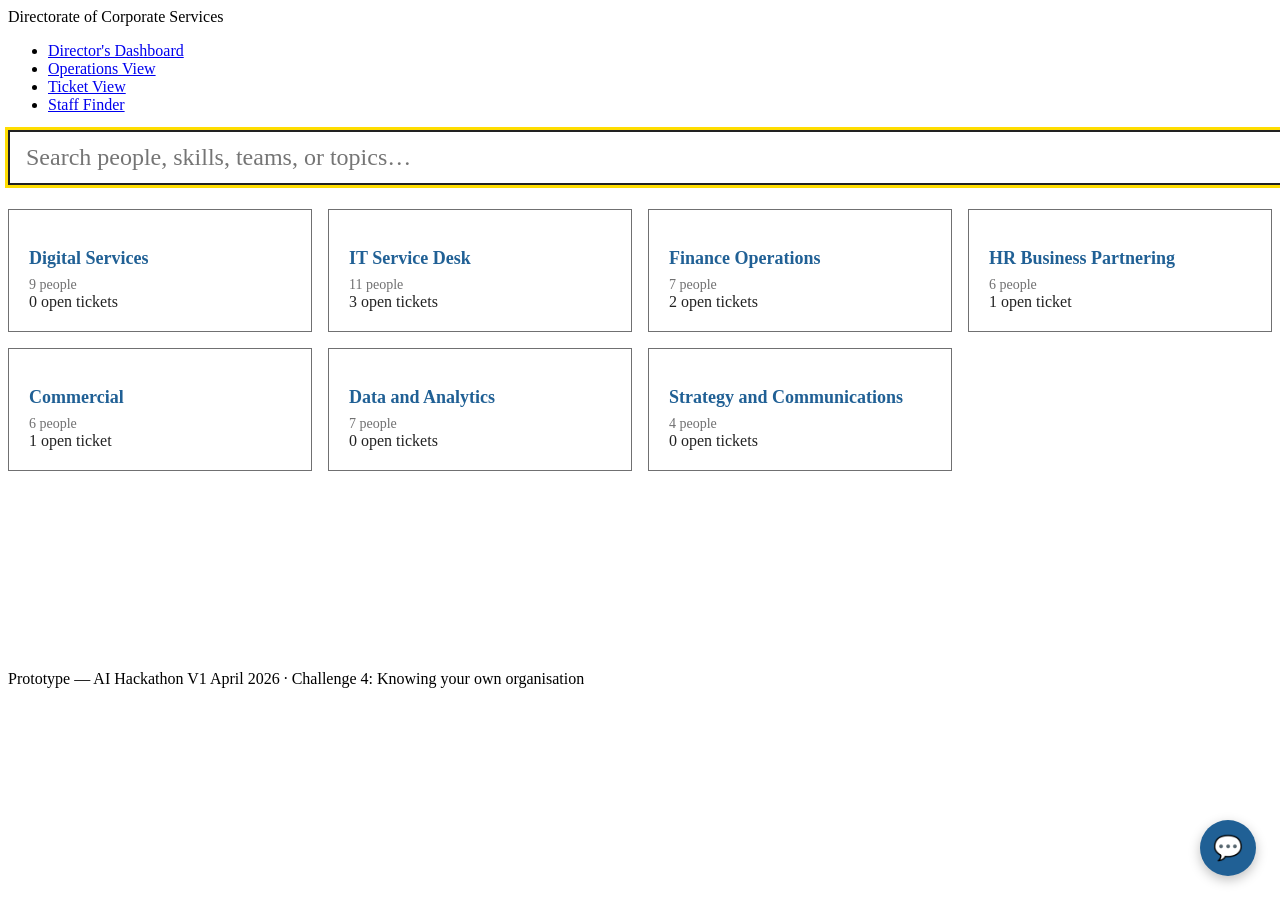
==== index.html @ 493ce48f "update navigation" ====
<!DOCTYPE html>
<html lang="en">
<head>
  <meta charset="UTF-8">
  <meta name="viewport" content="width=device-width, initial-scale=1.0">
  <title>Staff & Services Finder</title>
  <link rel="stylesheet" href="https://cdn.ons.gov.uk/sdc/design-system/73.3.0/css/main.css">
  <link rel="stylesheet" href="css/chat-widget.css">
  <style>
    #app { min-height: 60vh; }

    /* Search input override for large hero style */
    .search-input {
      width: 100%;
      font-size: 1.5rem;
      padding: 12px 16px;
      border: 2px solid #222;
      font-family: inherit;
      margin-bottom: 24px;
    }
    .search-input:focus { outline: 3px solid #fd0; border-color: #222; }

    /* Team grid */
    .team-grid {
      display: grid;
      grid-template-columns: repeat(auto-fill, minmax(280px, 1fr));
      gap: 16px;
    }
    .team-card {
      background: #fff; border: 1px solid #707071; padding: 20px;
      text-decoration: none; color: #222; display: block; transition: box-shadow 0.15s;
    }
    .team-card:hover { box-shadow: 0 2px 8px rgba(0,0,0,0.12); color: #222; }
    .team-card h3 { font-size: 1.125rem; margin-bottom: 8px; color: #206095; }
    .team-card .meta { font-size: 0.875rem; color: #707071; }

    /* Section headings */
    .results-section { margin-bottom: 28px; }
    .results-section h2 { font-size: 1.125rem; border-bottom: 2px solid #206095; padding-bottom: 6px; margin-bottom: 12px; }
    .results-section h2 span { font-weight: 400; color: #707071; }

    /* Person card */
    .person-card {
      background: #fff; border: 1px solid #707071; padding: 16px 20px;
      margin-bottom: 8px; display: block; text-decoration: none; color: #222; transition: box-shadow 0.15s;
    }
    .person-card:hover { box-shadow: 0 2px 8px rgba(0,0,0,0.12); color: #222; }
    .person-card .name { font-weight: 700; font-size: 1rem; color: #206095; }
    .person-card .role-team { font-size: 0.875rem; color: #707071; margin: 4px 0; }
    .person-card .tags { display: flex; flex-wrap: wrap; gap: 4px; margin-top: 6px; }

    /* Skill tags */
    .tag { display: inline-block; background: #e2e2e3; font-size: 0.8125rem; padding: 1px 8px; border-radius: 3px; }

    /* Allocation bar */
    .alloc-bar-wrap { display: inline-flex; align-items: center; gap: 8px; margin-top: 6px; }
    .alloc-bar { width: 120px; height: 12px; background: #e2e2e3; border-radius: 4px; overflow: hidden; position: relative; display: block; }
    .alloc-bar-fill { height: 100%; border-radius: 4px; min-width: 4px; display: block; }
    .alloc-bar-fill.green { background: #0f8243; }
    .alloc-bar-fill.amber { background: #fe781f; }
    .alloc-bar-fill.red { background: #d0021b; }
    .alloc-bar-marker { position: absolute; top: 0; bottom: 0; width: 2px; background: #222; opacity: 0.5; }
    .alloc-label { font-size: 0.8125rem; font-weight: 700; }
    .alloc-label.red { color: #d0021b; }
    .alloc-label.amber { color: #fe781f; }

    /* Ticket card */
    .ticket-card { background: #fff; border: 1px solid #707071; padding: 14px 20px; margin-bottom: 8px; }
    .ticket-card .desc { font-size: 0.875rem; margin: 6px 0; }
    .ticket-card .ticket-meta { font-size: 0.8125rem; color: #707071; }

    /* Status dot */
    .status-dot { display: inline-block; width: 8px; height: 8px; border-radius: 50%; margin-right: 4px; vertical-align: middle; }
    .status-dot.open { background: #fe781f; }
    .status-dot.resolved { background: #0f8243; }

    /* No results */
    .no-results { color: #707071; font-size: 1rem; padding: 20px 0; }

    /* Back link */
    .back-link { display: inline-block; margin-bottom: 20px; font-size: 1rem; }

    /* Profile header */
    .profile-header { margin-bottom: 24px; }
    .profile-header .name { font-size: 1.875rem; font-weight: 700; margin-bottom: 4px; }
    .profile-header .meta-line { font-size: 1rem; color: #707071; margin: 4px 0; }

    /* Grade badge */
    .grade-badge { display: inline-block; font-size: 0.8125rem; font-weight: 700; padding: 2px 10px; border-radius: 3px; color: #fff; vertical-align: middle; margin-left: 8px; }
    .grade-badge.G6  { background: #4c2c92; }
    .grade-badge.G7  { background: #206095; }
    .grade-badge.SEO { background: #10403c; }
    .grade-badge.HEO { background: #0f8243; }
    .grade-badge.EO  { background: #fe781f; }
    .grade-badge.AO  { background: #707071; color: #fff; }

    /* Profile section */
    .profile-section { margin-bottom: 24px; }
    .profile-section h3 { font-size: 1rem; margin-bottom: 8px; border-bottom: 1px solid #707071; padding-bottom: 4px; }

    /* Stacked allocation bar */
    .stacked-bar-wrap { margin: 12px 0; }
    .stacked-bar { display: flex; height: 32px; border-radius: 4px; overflow: hidden; background: #e2e2e3; }
    .stacked-bar .segment { display: flex; align-items: center; justify-content: center; font-size: 0.75rem; font-weight: 700; color: #fff; overflow: hidden; white-space: nowrap; padding: 0 6px; }
    .stacked-bar-legend { display: flex; flex-wrap: wrap; gap: 12px; margin-top: 8px; font-size: 0.8125rem; }
    .stacked-bar-legend .swatch { display: inline-block; width: 12px; height: 12px; border-radius: 2px; margin-right: 4px; vertical-align: middle; }
    .alloc-total { font-size: 1rem; font-weight: 700; margin-top: 6px; }

    /* Member link */
    .member-link { display: inline-block; margin-right: 12px; margin-bottom: 4px; }

    /* Stats row */
    .stats-row { display: flex; flex-wrap: wrap; gap: 16px; margin-bottom: 24px; }
    .stat-box { background: #fff; border: 1px solid #707071; padding: 14px 20px; flex: 1; min-width: 140px; text-align: center; }
    .stat-box .stat-value { font-size: 1.75rem; font-weight: 700; }
    .stat-box .stat-label { font-size: 0.8125rem; color: #707071; }

    /* ONS table row warn */
    .ons-table__row--warn .ons-table__cell { background: #fae1e1; }
    .ons-table__row--clickable { cursor: pointer; }
    .ons-table__row--clickable:hover .ons-table__cell { background: #e8f0f8; }
    .ons-table__row--warn.ons-table__row--clickable:hover .ons-table__cell { background: #f5d0d0; }

    /* Ticket list item */
    .ticket-list-item { background: #fff; border: 1px solid #707071; padding: 12px 16px; margin-bottom: 6px; }
    .ticket-list-item .desc { font-size: 0.875rem; margin: 4px 0 0; }
  </style>
</head>
<body>
  <div class="ons-page">
    <div class="ons-page__content">

      <header class="ons-header ons-header--internal" role="banner">
        <div class="ons-header__top">
          <div class="ons-container ons-container--wide">
            <div class="ons-header__grid-top ons-grid ons-grid-flex ons-grid-flex--between ons-grid-flex--vertical-center ons-grid-flex--no-wrap ons-grid--gutterless">
              <div class="ons-grid__col ons-col-auto">
                <div class="ons-header__title">Directorate of Corporate Services</div>
              </div>
            </div>
          </div>
        </div>
        <div class="ons-navigation-wrapper">
          <div class="ons-container ons-container--wide">
            <nav class="ons-navigation ons-navigation--main" aria-label="Main menu">
              <ul class="ons-navigation__list">
                <li class="ons-navigation__item"><a class="ons-navigation__link" href="dashboard.html">Director's Dashboard</a></li>
                <li class="ons-navigation__item"><a class="ons-navigation__link" href="operations.html">Operations View</a></li>
                <li class="ons-navigation__item"><a class="ons-navigation__link" href="tickets.html">Ticket View</a></li>
                <li class="ons-navigation__item ons-navigation__item--active"><a class="ons-navigation__link" href="index.html">Staff Finder</a></li>
              </ul>
            </nav>
          </div>
        </div>
      </header>

      <main id="main-content">
        <div class="ons-container ons-container--wide ons-u-mt-l">
          <div id="app"></div>
        </div>
      </main>

      <footer class="ons-footer">
        <div class="ons-footer__body ons-page__footer">
          <div class="ons-container ons-container--wide">
            <div class="ons-footer__license ons-u-mb-l">
              Prototype — AI Hackathon V1 April 2026 · Challenge 4: Knowing your own organisation
            </div>
          </div>
        </div>
      </footer>

    </div>
  </div>

  <script>
  let DATA = { people: [], tickets: [], orgChart: null };
  let peopleById = new Map();
  let teamsByName = new Map();
  let searchIndex = [];

  async function loadFinderData() {
    const [people, tickets, orgChart] = await Promise.all([
      fetch('data/workforce.json').then(r => r.json()),
      fetch('data/tickets.json').then(r => r.json()),
      fetch('data/org-chart.json').then(r => r.json()),
    ]);
    DATA = { people, tickets, orgChart };
    for (const p of people) peopleById.set(p.employee_id, p);
    for (const t of orgChart.teams) {
      const members = t.members.map(id => peopleById.get(id)).filter(Boolean);
      const teamTickets = tickets.filter(tk => tk.assigned_team === t.team);
      const openTickets = teamTickets.filter(tk => tk.status === 'open');
      teamsByName.set(t.team, { ...t, memberObjects: members, tickets: teamTickets, openTickets, openTicketCount: openTickets.length });
    }
    for (const p of people) {
      searchIndex.push({ type: 'person', id: p.employee_id, text: [p.name, p.role, p.team, ...p.skills, ...p.allocations.map(a => a.project)].join(' ').toLowerCase(), data: p });
    }
    for (const tk of tickets) {
      searchIndex.push({ type: 'ticket', id: tk.ticket_id, text: [tk.description, tk.category, tk.assigned_team].join(' ').toLowerCase(), data: tk });
    }
  }

  const app = document.getElementById('app');

  function navigate() {
    const hash = location.hash || '#/';
    if (hash.startsWith('#/person/')) renderPerson(hash.replace('#/person/', ''));
    else if (hash.startsWith('#/team/')) renderTeam(decodeURIComponent(hash.replace('#/team/', '')));
    else renderSearch();
  }

  // Helpers
  function allocColor(pct) { return pct > 100 ? 'red' : pct > 80 ? 'amber' : 'green'; }
  function allocBarHTML(pct) {
    const col = allocColor(pct);
    const w = Math.min(Math.round(pct * 100 / 120), 100);
    const marker = Math.round(100 * 100 / 120);
    return `<span class="alloc-bar-wrap">
      <span class="alloc-bar">
        <span class="alloc-bar-fill ${col}" style="width:${w}%"></span>
        <span class="alloc-bar-marker" style="left:${marker}%" title="100% capacity"></span>
      </span>
      <span class="alloc-label ${col}">${pct}%</span>
    </span>`;
  }
  function priorityBadge(p) {
    const cls = p === 'high' ? 'error' : p === 'medium' ? 'pending' : 'info';
    return `<span class="ons-status ons-status--${cls}">${p}</span>`;
  }
  function statusDot(s) { return `<span class="status-dot ${s}"></span>`; }
  function formatCategory(cat) { return cat.replace(/_/g, ' ').replace(/\b\w/g, c => c.toUpperCase()); }

  let debounceTimer;
  function debounce(fn, ms) { return (...args) => { clearTimeout(debounceTimer); debounceTimer = setTimeout(() => fn(...args), ms); }; }

  // Search view
  let lastSearchQuery = '';
  function renderSearch(restoredQuery) {
    const query = restoredQuery || lastSearchQuery || '';
    lastSearchQuery = query;
    let html = `<input class="search-input ons-input ons-input--text" type="text" placeholder="Search people, skills, teams, or topics\u2026" value="${query.replace(/"/g, '&quot;')}">`;

    if (!query.trim()) {
      html += '<div class="team-grid">';
      for (const [name, t] of teamsByName) {
        html += `<a class="team-card" href="#/team/${encodeURIComponent(name)}">
          <h3>${name}</h3>
          <div class="meta">${t.headcount} people</div>
          <span class="ons-status ons-status--${t.openTicketCount === 0 ? 'success' : 'pending'}">${t.openTicketCount} open ticket${t.openTicketCount !== 1 ? 's' : ''}</span>
        </a>`;
      }
      html += '</div>';
    } else {
      const q = query.toLowerCase().trim();
      const matchedPeople = [], matchedTickets = [], matchedTeamNames = new Set();
      for (const entry of searchIndex) {
        if (!entry.text.includes(q)) continue;
        if (entry.type === 'person') matchedPeople.push(entry.data);
        if (entry.type === 'ticket') matchedTickets.push(entry.data);
      }
      for (const [name] of teamsByName) { if (name.toLowerCase().includes(q)) matchedTeamNames.add(name); }
      for (const tk of matchedTickets) matchedTeamNames.add(tk.assigned_team);
      const hasResults = matchedPeople.length || matchedTeamNames.size || matchedTickets.length;
      if (!hasResults) html += '<p class="no-results">No results found. Try a different search term.</p>';

      if (matchedPeople.length) {
        html += `<div class="results-section"><h2>People <span>(${matchedPeople.length})</span></h2>`;
        for (const p of matchedPeople) {
          html += `<a class="person-card" href="#/person/${p.employee_id}">
            <div class="name">${p.name}</div>
            <div class="role-team">${p.role} · ${p.team} · ${p.location}</div>
            <div class="tags">${p.skills.map(s => `<span class="tag">${s}</span>`).join('')}</div>
            ${allocBarHTML(p.total_allocation)}
          </a>`;
        }
        html += '</div>';
      }
      if (matchedTeamNames.size) {
        html += `<div class="results-section"><h2>Teams <span>(${matchedTeamNames.size})</span></h2><div class="team-grid">`;
        for (const name of matchedTeamNames) {
          const t = teamsByName.get(name);
          if (!t) continue;
          html += `<a class="team-card" href="#/team/${encodeURIComponent(name)}">
            <h3>${name}</h3>
            <div class="meta">${t.headcount} people</div>
            <span class="ons-status ons-status--${t.openTicketCount === 0 ? 'success' : 'pending'}">${t.openTicketCount} open ticket${t.openTicketCount !== 1 ? 's' : ''}</span>
          </a>`;
        }
        html += '</div></div>';
      }
      if (matchedTickets.length) {
        html += `<div class="results-section"><h2>Related Tickets <span>(${matchedTickets.length})</span></h2>`;
        for (const tk of matchedTickets) {
          html += `<div class="ticket-card">
            ${statusDot(tk.status)} ${priorityBadge(tk.priority)}
            <span style="font-size:0.8125rem;color:#707071;margin-left:6px">${formatCategory(tk.category)}</span>
            <div class="desc">${tk.description}</div>
            <div class="ticket-meta">${tk.ticket_id} · <a href="#/team/${encodeURIComponent(tk.assigned_team)}">${tk.assigned_team}</a></div>
          </div>`;
        }
        html += '</div>';
      }
    }
    app.innerHTML = html;
    const input = app.querySelector('.search-input');
    if (input) {
      input.focus();
      input.addEventListener('input', debounce(e => {
        lastSearchQuery = e.target.value;
        renderSearch(e.target.value);
        const pos = e.target.selectionStart;
        const newInput = app.querySelector('.search-input');
        if (newInput) { newInput.focus(); newInput.setSelectionRange(pos, pos); }
      }, 200));
    }
  }

  const segmentPalette = ['#206095', '#4c2c92', '#0f8243', '#fe781f', '#d0021b', '#5694ca', '#871a5b'];

  function tenure(startDate) {
    const start = new Date(startDate), now = new Date();
    let years = now.getFullYear() - start.getFullYear(), months = now.getMonth() - start.getMonth();
    if (months < 0) { years--; months += 12; }
    const parts = [];
    if (years > 0) parts.push(`${years} year${years !== 1 ? 's' : ''}`);
    if (months > 0) parts.push(`${months} month${months !== 1 ? 's' : ''}`);
    return parts.join(', ') || 'Less than a month';
  }

  // Person profile
  function renderPerson(id) {
    const p = peopleById.get(id);
    if (!p) { app.innerHTML = '<p>Person not found.</p>'; return; }
    const col = allocColor(p.total_allocation);
    let leadsTeam = null;
    for (const [, t] of teamsByName) { if (t.team_lead === p.employee_id) { leadsTeam = t; break; } }

    let html = `<a class="back-link" href="#/">&larr; Back to search</a>`;
    html += `<div class="profile-header">
      <div class="name">${p.name} <span class="grade-badge ${p.grade}">${p.grade}</span></div>
      <div class="meta-line">${p.role}</div>
      <div class="meta-line"><a href="#/team/${encodeURIComponent(p.team)}">${p.team}</a> · ${p.location}</div>
      <div class="meta-line">Joined ${new Date(p.start_date).toLocaleDateString('en-GB', { month: 'long', year: 'numeric' })} · ${tenure(p.start_date)}</div>
    </div>`;

    html += `<div class="profile-section"><h3>Skills</h3>
      <div class="tags">${p.skills.map(s => `<span class="tag">${s}</span>`).join('')}</div>
    </div>`;

    html += `<div class="profile-section"><h3>Project Allocations</h3><div class="stacked-bar-wrap"><div class="stacked-bar">`;
    for (let i = 0; i < p.allocations.length; i++) {
      const a = p.allocations[i], bg = segmentPalette[i % segmentPalette.length];
      html += `<div class="segment" style="width:${a.percentage}%;background:${bg}" title="${a.project}: ${a.percentage}%">${a.percentage > 15 ? a.project + ' ' + a.percentage + '%' : a.percentage + '%'}</div>`;
    }
    html += `</div><div class="stacked-bar-legend">`;
    for (let i = 0; i < p.allocations.length; i++) {
      const a = p.allocations[i], bg = segmentPalette[i % segmentPalette.length];
      html += `<span><span class="swatch" style="background:${bg}"></span>${a.project} (${a.percentage}%)</span>`;
    }
    html += `</div><div class="alloc-total" style="color:${col === 'red' ? '#d0021b' : col === 'amber' ? '#fe781f' : '#0f8243'}">Total: ${p.total_allocation}%</div></div></div>`;

    if (leadsTeam) {
      html += `<div class="profile-section"><h3>Leads: <a href="#/team/${encodeURIComponent(leadsTeam.team)}">${leadsTeam.team}</a></h3>`;
      const others = leadsTeam.memberObjects.filter(m => m.employee_id !== p.employee_id);
      html += `<div>${others.map(m => `<a class="member-link" href="#/person/${m.employee_id}">${m.name} (${m.role})</a>`).join('')}</div></div>`;
    }
    app.innerHTML = html;
  }

  // Team overview
  function renderTeam(name) {
    const t = teamsByName.get(name);
    if (!t) { app.innerHTML = '<p>Team not found.</p>'; return; }
    const lead = peopleById.get(t.team_lead);
    const avgAlloc = Math.round(t.memberObjects.reduce((sum, m) => sum + m.total_allocation, 0) / t.memberObjects.length);
    const overAlloc = t.memberObjects.filter(m => m.total_allocation > 100).length;
    const totalTickets = t.tickets.length;
    const resolvedTickets = t.tickets.filter(tk => tk.status === 'resolved').length;

    let html = `<a class="back-link" href="#/">&larr; Back to search</a>`;
    html += `<div class="profile-header">
      <div class="name">${t.team}</div>
      <div class="meta-line">Led by: ${lead ? `<a href="#/person/${lead.employee_id}">${lead.name}</a>` : 'Unknown'}</div>
    </div>`;

    html += `<div class="stats-row">
      <div class="stat-box"><div class="stat-value">${t.headcount}</div><div class="stat-label">People</div></div>
      <div class="stat-box"><div class="stat-value" style="color:${avgAlloc > 100 ? '#d0021b' : avgAlloc > 80 ? '#fe781f' : '#0f8243'}">${avgAlloc}%</div><div class="stat-label">Avg Allocation</div></div>
      <div class="stat-box"><div class="stat-value" style="color:${overAlloc > 0 ? '#d0021b' : '#0f8243'}">${overAlloc}</div><div class="stat-label">Over-allocated</div></div>
      <div class="stat-box"><div class="stat-value" style="color:${t.openTicketCount > 0 ? '#fe781f' : '#0f8243'}">${t.openTicketCount}/${totalTickets}</div><div class="stat-label">Open / Total Tickets</div></div>
    </div>`;

    html += `<div class="profile-section"><h3>Team Members</h3>
    <div class="ons-table-scrollable__content"><table class="ons-table">
      <thead class="ons-table__head"><tr class="ons-table__row">
        <th class="ons-table__header" scope="col">Name</th>
        <th class="ons-table__header" scope="col">Role</th>
        <th class="ons-table__header" scope="col">Grade</th>
        <th class="ons-table__header" scope="col">Allocation</th>
        <th class="ons-table__header" scope="col">Location</th>
      </tr></thead>
      <tbody class="ons-table__body">`;
    for (const m of t.memberObjects) {
      const over = m.total_allocation > 100;
      html += `<tr class="ons-table__row ons-table__row--clickable${over ? ' ons-table__row--warn' : ''}" onclick="location.hash='#/person/${m.employee_id}'">
        <td class="ons-table__cell" style="color:#206095;font-weight:700">${m.name}</td>
        <td class="ons-table__cell">${m.role}</td>
        <td class="ons-table__cell"><span class="grade-badge ${m.grade}">${m.grade}</span></td>
        <td class="ons-table__cell">${allocBarHTML(m.total_allocation)}</td>
        <td class="ons-table__cell">${m.location}</td>
      </tr>`;
    }
    html += `</tbody></table></div></div>`;

    const priorityOrder = { high: 0, medium: 1, low: 2 };
    const openSorted = [...t.openTickets].sort((a, b) => (priorityOrder[a.priority] || 9) - (priorityOrder[b.priority] || 9));
    html += `<div class="profile-section"><h3>Open Tickets (${t.openTicketCount})</h3>`;
    if (openSorted.length === 0) {
      html += '<p style="color:#707071">No open tickets.</p>';
    } else {
      for (const tk of openSorted) {
        html += `<div class="ticket-list-item">
          ${statusDot('open')} ${priorityBadge(tk.priority)}
          <span style="font-size:0.8125rem;color:#707071;margin-left:6px">${formatCategory(tk.category)}</span>
          <div class="desc">${tk.description}</div>
          <div style="font-size:0.75rem;color:#707071;margin-top:2px">${tk.ticket_id} · Opened ${tk.created_date}</div>
        </div>`;
      }
    }
    html += `</div>`;

    html += `<div class="profile-section"><h3>Resolved Tickets</h3>
      <p style="font-size:0.875rem;color:#707071">${resolvedTickets} ticket${resolvedTickets !== 1 ? 's' : ''} resolved</p>
    </div>`;
    app.innerHTML = html;
  }

  document.addEventListener('DOMContentLoaded', async () => {
    await loadFinderData();
    await loadData();
    window.addEventListener('hashchange', navigate);
    navigate();
  });
  </script>

  <script src="js/data.js"></script>
  <script src="js/insights.js"></script>
  <script src="js/chat-widget.js"></script>
  <script>
    (function() {
      var s = ['https://cdn.ons.gov.uk/sdc/design-system/73.3.0/scripts/main.js'];
      var c = document.createElement('script');
      if (!('noModule' in c)) { for (var i = 0; i < s.length; i++) { s[i] = s[i].replace('.js', '.es5.js'); } }
      for (var i = 0; i < s.length; i++) { var e = document.createElement('script'); e.src = s[i]; document.body.appendChild(e); }
    })();
  </script>
</body>
</html>
---- css/chat-widget.css ----
/* Floating chat widget */
.chat-widget-btn {
  position: fixed; bottom: 24px; right: 24px; z-index: 1000;
  width: 56px; height: 56px; border-radius: 50%;
  background: #206095; color: #fff; border: none; cursor: pointer;
  box-shadow: 0 4px 12px rgba(0,0,0,0.25);
  font-size: 1.5rem; display: flex; align-items: center; justify-content: center;
  transition: background 0.15s, transform 0.15s;
}
.chat-widget-btn:hover { background: #003c57; transform: scale(1.05); }
.chat-widget-btn:focus { outline: 3px solid #fd0; outline-offset: 2px; }
.chat-widget-btn--unread { animation: pulse-ring 1.5s ease-out 1; }
@keyframes pulse-ring {
  0% { box-shadow: 0 0 0 0 rgba(32,96,149,0.5); }
  100% { box-shadow: 0 0 0 16px rgba(32,96,149,0); }
}

/* Panel */
.chat-widget-panel {
  position: fixed; bottom: 90px; right: 24px; z-index: 1001;
  width: 520px; max-height: 600px;
  background: #fff; border: 1px solid #707071; border-radius: 8px;
  box-shadow: 0 8px 30px rgba(0,0,0,0.2);
  display: none; flex-direction: column;
}
.chat-widget-panel--open { display: flex; }
@media (max-width: 580px) {
  .chat-widget-panel { width: calc(100vw - 32px); right: 16px; bottom: 80px; max-height: 70vh; }
}

/* Header */
.chat-widget-panel__header {
  background: #206095; color: #fff; padding: 12px 16px;
  border-radius: 8px 8px 0 0; display: flex; justify-content: space-between; align-items: center;
}
.chat-widget-panel__title { font-size: 0.9375rem; font-weight: 700; }
.chat-widget-panel__close {
  background: none; border: none; color: #fff; font-size: 1.25rem;
  cursor: pointer; padding: 0 4px; line-height: 1;
}
.chat-widget-panel__close:hover { opacity: 0.8; }
.chat-widget-panel__close:focus { outline: 2px solid #fd0; }

/* Messages */
.chat-widget-messages {
  flex: 1; overflow-y: auto; padding: 14px 16px;
  display: flex; flex-direction: column; gap: 12px;
}
.chat-widget-msg { display: flex; flex-direction: column; }
.chat-widget-msg--user { align-items: flex-end; }
.chat-widget-msg--bot { align-items: flex-start; }

.chat-widget-bubble {
  max-width: 92%; padding: 10px 14px; border-radius: 12px;
  font-size: 0.8125rem; line-height: 1.6;
}
.chat-widget-bubble--user {
  background: #206095; color: #fff; border-bottom-right-radius: 4px;
}
.chat-widget-bubble--bot {
  background: #f0f0f0; color: #222; border-bottom-left-radius: 4px;
  max-width: 100%;
}
.chat-widget-bubble--bot a { color: #206095; text-decoration: underline; }
.chat-widget-bubble--bot a:hover { color: #003c57; }

/* Chat table */
.chat-widget-table-wrap { margin-top: 10px; overflow-x: auto; -webkit-overflow-scrolling: touch; max-height: 220px; overflow-y: auto; border: 1px solid #e2e2e3; border-radius: 4px; }
.chat-widget-table { width: max-content; min-width: 100%; border-collapse: collapse; font-size: 0.75rem; background: #fff; }
.chat-widget-table th { text-align: left; padding: 6px 10px; border-bottom: 2px solid #222; background: #f0f0f0; font-size: 0.6875rem; white-space: nowrap; position: sticky; top: 0; z-index: 1; }
.chat-widget-table td { padding: 6px 10px; border-bottom: 1px solid #e2e2e3; white-space: nowrap; }
.chat-widget-table td:last-child { white-space: normal; min-width: 120px; }
.chat-widget-table tr:hover { background: #e8f0f8; }
.chat-widget-table-more { font-size: 0.6875rem; color: #707071; margin-top: 4px; }

/* Suggestions */
.chat-widget-suggestions { display: flex; flex-wrap: wrap; gap: 5px; margin-top: 6px; }
.chat-widget-chip {
  background: #fff; border: 1px solid #206095; color: #206095;
  font-size: 0.75rem; padding: 3px 10px; border-radius: 14px;
  cursor: pointer; font-family: inherit; transition: all 0.15s;
}
.chat-widget-chip:hover { background: #206095; color: #fff; }

/* Typing dots */
.chat-widget-typing .dot {
  display: inline-block; width: 6px; height: 6px;
  background: #707071; border-radius: 50%; margin: 0 2px;
  animation: chat-bounce 1.2s infinite;
}
.chat-widget-typing .dot:nth-child(2) { animation-delay: 0.2s; }
.chat-widget-typing .dot:nth-child(3) { animation-delay: 0.4s; }
@keyframes chat-bounce { 0%, 60%, 100% { transform: translateY(0); } 30% { transform: translateY(-5px); } }

/* Input bar */
.chat-widget-input-bar {
  display: flex; border-top: 1px solid #707071; padding: 8px 12px; gap: 6px;
  background: #fff; border-radius: 0 0 8px 8px;
}
.chat-widget-input-bar input {
  flex: 1; font-size: 0.875rem; padding: 6px 10px;
  border: 2px solid #222; font-family: inherit;
}
.chat-widget-input-bar input:focus { outline: 3px solid #fd0; }
.chat-widget-input-bar button {
  background: #206095; color: #fff; border: none;
  padding: 6px 16px; font-size: 0.875rem; font-weight: 700;
  cursor: pointer; font-family: inherit;
}
.chat-widget-input-bar button:hover { background: #003c57; }
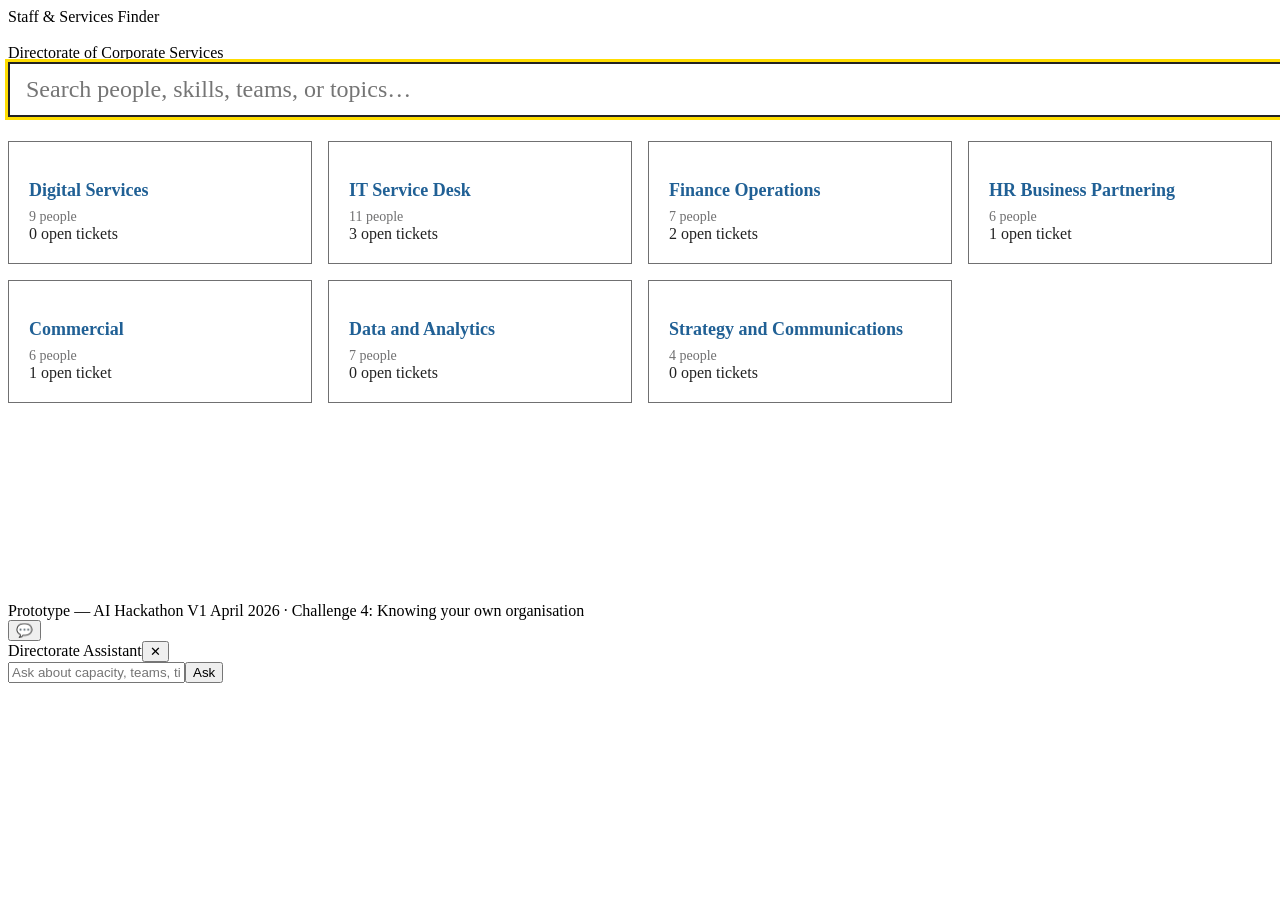
==== commit c2364e76: "Merge pull request #9 from mwirikia/chat_functionality_update Update Chat functionality" ====
--- a/index.html
+++ b/index.html
@@ -5,7 +5,6 @@
   <meta name="viewport" content="width=device-width, initial-scale=1.0">
   <title>Staff & Services Finder</title>
   <link rel="stylesheet" href="https://cdn.ons.gov.uk/sdc/design-system/73.3.0/css/main.css">
-  <link rel="stylesheet" href="css/chat-widget.css">
   <style>
     #app { min-height: 60vh; }
 
@@ -135,21 +134,19 @@
           <div class="ons-container ons-container--wide">
             <div class="ons-header__grid-top ons-grid ons-grid-flex ons-grid-flex--between ons-grid-flex--vertical-center ons-grid-flex--no-wrap ons-grid--gutterless">
               <div class="ons-grid__col ons-col-auto">
-                <div class="ons-header__title">Directorate of Corporate Services</div>
+                <div class="ons-header__title">Staff & Services Finder</div>
+              </div>
+              <div class="ons-grid__col ons-col-auto">
+                <a href="dashboard.html" style="color:#fff;font-size:0.875rem;text-decoration:underline;">Director's Dashboard</a>
+                <a href="operations.html" style="color:#fff;font-size:0.875rem;text-decoration:underline;margin-left:16px;">Operations View</a>
+                <a href="tickets.html" style="color:#fff;font-size:0.875rem;text-decoration:underline;margin-left:16px;">Ticket View</a>
               </div>
             </div>
           </div>
         </div>
-        <div class="ons-navigation-wrapper">
+        <div class="ons-header__main">
           <div class="ons-container ons-container--wide">
-            <nav class="ons-navigation ons-navigation--main" aria-label="Main menu">
-              <ul class="ons-navigation__list">
-                <li class="ons-navigation__item"><a class="ons-navigation__link" href="dashboard.html">Director's Dashboard</a></li>
-                <li class="ons-navigation__item"><a class="ons-navigation__link" href="operations.html">Operations View</a></li>
-                <li class="ons-navigation__item"><a class="ons-navigation__link" href="tickets.html">Ticket View</a></li>
-                <li class="ons-navigation__item ons-navigation__item--active"><a class="ons-navigation__link" href="index.html">Staff Finder</a></li>
-              </ul>
-            </nav>
+            <div class="ons-header__title">Directorate of Corporate Services</div>
           </div>
         </div>
       </header>
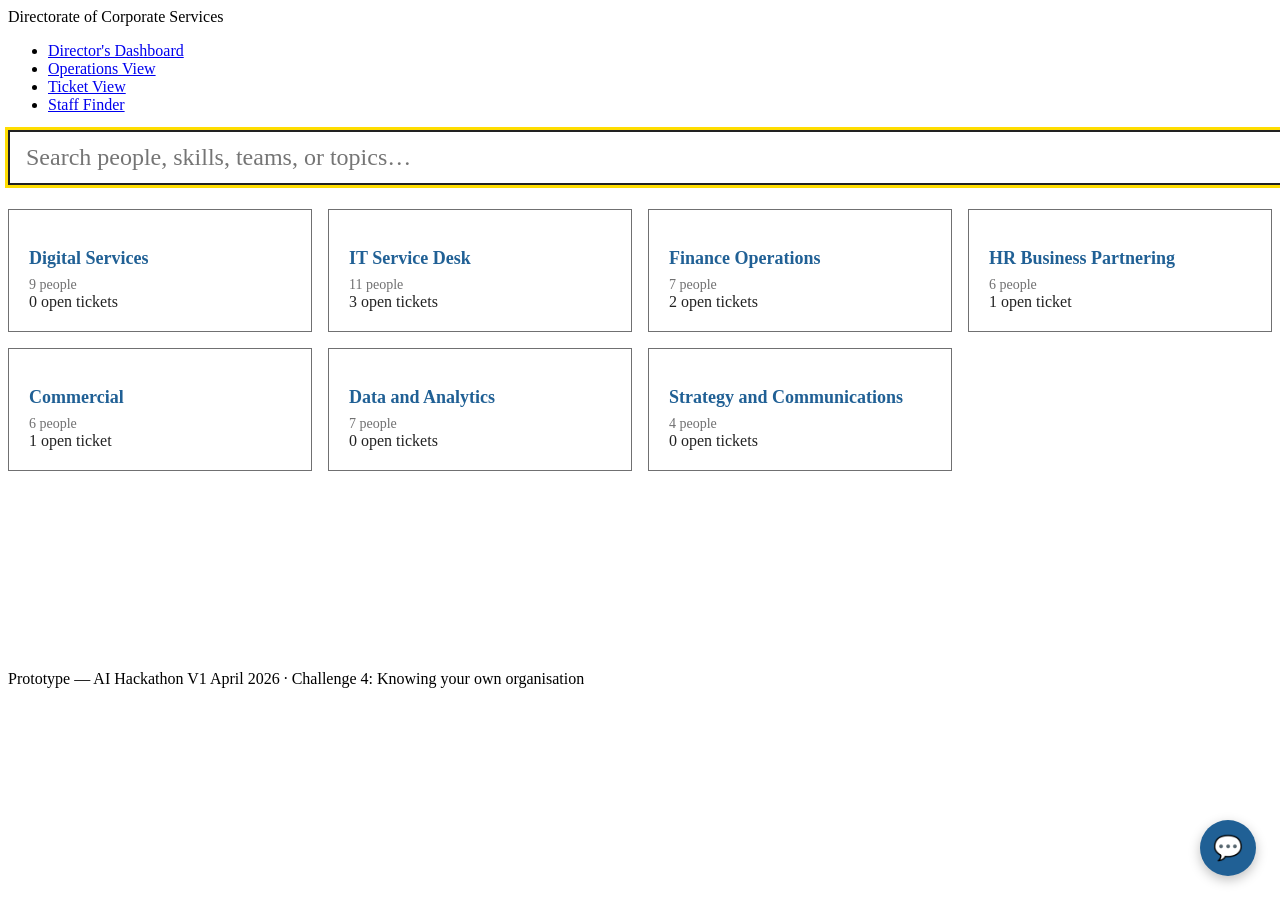
==== commit 7714dfbc: "Merge pull request #10 from mwirikia/update_navigation Separate chat functionality and update naviga" ====
--- a/index.html
+++ b/index.html
@@ -5,6 +5,7 @@
   <meta name="viewport" content="width=device-width, initial-scale=1.0">
   <title>Staff & Services Finder</title>
   <link rel="stylesheet" href="https://cdn.ons.gov.uk/sdc/design-system/73.3.0/css/main.css">
+  <link rel="stylesheet" href="css/chat-widget.css">
   <style>
     #app { min-height: 60vh; }
 
@@ -134,19 +135,21 @@
           <div class="ons-container ons-container--wide">
             <div class="ons-header__grid-top ons-grid ons-grid-flex ons-grid-flex--between ons-grid-flex--vertical-center ons-grid-flex--no-wrap ons-grid--gutterless">
               <div class="ons-grid__col ons-col-auto">
-                <div class="ons-header__title">Staff & Services Finder</div>
-              </div>
-              <div class="ons-grid__col ons-col-auto">
-                <a href="dashboard.html" style="color:#fff;font-size:0.875rem;text-decoration:underline;">Director's Dashboard</a>
-                <a href="operations.html" style="color:#fff;font-size:0.875rem;text-decoration:underline;margin-left:16px;">Operations View</a>
-                <a href="tickets.html" style="color:#fff;font-size:0.875rem;text-decoration:underline;margin-left:16px;">Ticket View</a>
+                <div class="ons-header__title">Directorate of Corporate Services</div>
               </div>
             </div>
           </div>
         </div>
-        <div class="ons-header__main">
+        <div class="ons-navigation-wrapper">
           <div class="ons-container ons-container--wide">
-            <div class="ons-header__title">Directorate of Corporate Services</div>
+            <nav class="ons-navigation ons-navigation--main" aria-label="Main menu">
+              <ul class="ons-navigation__list">
+                <li class="ons-navigation__item"><a class="ons-navigation__link" href="dashboard.html">Director's Dashboard</a></li>
+                <li class="ons-navigation__item"><a class="ons-navigation__link" href="operations.html">Operations View</a></li>
+                <li class="ons-navigation__item"><a class="ons-navigation__link" href="tickets.html">Ticket View</a></li>
+                <li class="ons-navigation__item ons-navigation__item--active"><a class="ons-navigation__link" href="index.html">Staff Finder</a></li>
+              </ul>
+            </nav>
           </div>
         </div>
       </header>
--- a/css/chat-widget.css
+++ b/css/chat-widget.css
@@ -0,0 +1,110 @@
+/* Floating chat widget */
+.chat-widget-btn {
+  position: fixed; bottom: 24px; right: 24px; z-index: 1000;
+  width: 56px; height: 56px; border-radius: 50%;
+  background: #206095; color: #fff; border: none; cursor: pointer;
+  box-shadow: 0 4px 12px rgba(0,0,0,0.25);
+  font-size: 1.5rem; display: flex; align-items: center; justify-content: center;
+  transition: background 0.15s, transform 0.15s;
+}
+.chat-widget-btn:hover { background: #003c57; transform: scale(1.05); }
+.chat-widget-btn:focus { outline: 3px solid #fd0; outline-offset: 2px; }
+.chat-widget-btn--unread { animation: pulse-ring 1.5s ease-out 1; }
+@keyframes pulse-ring {
+  0% { box-shadow: 0 0 0 0 rgba(32,96,149,0.5); }
+  100% { box-shadow: 0 0 0 16px rgba(32,96,149,0); }
+}
+
+/* Panel */
+.chat-widget-panel {
+  position: fixed; bottom: 90px; right: 24px; z-index: 1001;
+  width: 520px; max-height: 600px;
+  background: #fff; border: 1px solid #707071; border-radius: 8px;
+  box-shadow: 0 8px 30px rgba(0,0,0,0.2);
+  display: none; flex-direction: column;
+}
+.chat-widget-panel--open { display: flex; }
+@media (max-width: 580px) {
+  .chat-widget-panel { width: calc(100vw - 32px); right: 16px; bottom: 80px; max-height: 70vh; }
+}
+
+/* Header */
+.chat-widget-panel__header {
+  background: #206095; color: #fff; padding: 12px 16px;
+  border-radius: 8px 8px 0 0; display: flex; justify-content: space-between; align-items: center;
+}
+.chat-widget-panel__title { font-size: 0.9375rem; font-weight: 700; }
+.chat-widget-panel__close {
+  background: none; border: none; color: #fff; font-size: 1.25rem;
+  cursor: pointer; padding: 0 4px; line-height: 1;
+}
+.chat-widget-panel__close:hover { opacity: 0.8; }
+.chat-widget-panel__close:focus { outline: 2px solid #fd0; }
+
+/* Messages */
+.chat-widget-messages {
+  flex: 1; overflow-y: auto; padding: 14px 16px;
+  display: flex; flex-direction: column; gap: 12px;
+}
+.chat-widget-msg { display: flex; flex-direction: column; }
+.chat-widget-msg--user { align-items: flex-end; }
+.chat-widget-msg--bot { align-items: flex-start; }
+
+.chat-widget-bubble {
+  max-width: 92%; padding: 10px 14px; border-radius: 12px;
+  font-size: 0.8125rem; line-height: 1.6;
+}
+.chat-widget-bubble--user {
+  background: #206095; color: #fff; border-bottom-right-radius: 4px;
+}
+.chat-widget-bubble--bot {
+  background: #f0f0f0; color: #222; border-bottom-left-radius: 4px;
+  max-width: 100%;
+}
+.chat-widget-bubble--bot a { color: #206095; text-decoration: underline; }
+.chat-widget-bubble--bot a:hover { color: #003c57; }
+
+/* Chat table */
+.chat-widget-table-wrap { margin-top: 10px; overflow-x: auto; -webkit-overflow-scrolling: touch; max-height: 220px; overflow-y: auto; border: 1px solid #e2e2e3; border-radius: 4px; }
+.chat-widget-table { width: max-content; min-width: 100%; border-collapse: collapse; font-size: 0.75rem; background: #fff; }
+.chat-widget-table th { text-align: left; padding: 6px 10px; border-bottom: 2px solid #222; background: #f0f0f0; font-size: 0.6875rem; white-space: nowrap; position: sticky; top: 0; z-index: 1; }
+.chat-widget-table td { padding: 6px 10px; border-bottom: 1px solid #e2e2e3; white-space: nowrap; }
+.chat-widget-table td:last-child { white-space: normal; min-width: 120px; }
+.chat-widget-table tr:hover { background: #e8f0f8; }
+.chat-widget-table-more { font-size: 0.6875rem; color: #707071; margin-top: 4px; }
+
+/* Suggestions */
+.chat-widget-suggestions { display: flex; flex-wrap: wrap; gap: 5px; margin-top: 6px; }
+.chat-widget-chip {
+  background: #fff; border: 1px solid #206095; color: #206095;
+  font-size: 0.75rem; padding: 3px 10px; border-radius: 14px;
+  cursor: pointer; font-family: inherit; transition: all 0.15s;
+}
+.chat-widget-chip:hover { background: #206095; color: #fff; }
+
+/* Typing dots */
+.chat-widget-typing .dot {
+  display: inline-block; width: 6px; height: 6px;
+  background: #707071; border-radius: 50%; margin: 0 2px;
+  animation: chat-bounce 1.2s infinite;
+}
+.chat-widget-typing .dot:nth-child(2) { animation-delay: 0.2s; }
+.chat-widget-typing .dot:nth-child(3) { animation-delay: 0.4s; }
+@keyframes chat-bounce { 0%, 60%, 100% { transform: translateY(0); } 30% { transform: translateY(-5px); } }
+
+/* Input bar */
+.chat-widget-input-bar {
+  display: flex; border-top: 1px solid #707071; padding: 8px 12px; gap: 6px;
+  background: #fff; border-radius: 0 0 8px 8px;
+}
+.chat-widget-input-bar input {
+  flex: 1; font-size: 0.875rem; padding: 6px 10px;
+  border: 2px solid #222; font-family: inherit;
+}
+.chat-widget-input-bar input:focus { outline: 3px solid #fd0; }
+.chat-widget-input-bar button {
+  background: #206095; color: #fff; border: none;
+  padding: 6px 16px; font-size: 0.875rem; font-weight: 700;
+  cursor: pointer; font-family: inherit;
+}
+.chat-widget-input-bar button:hover { background: #003c57; }
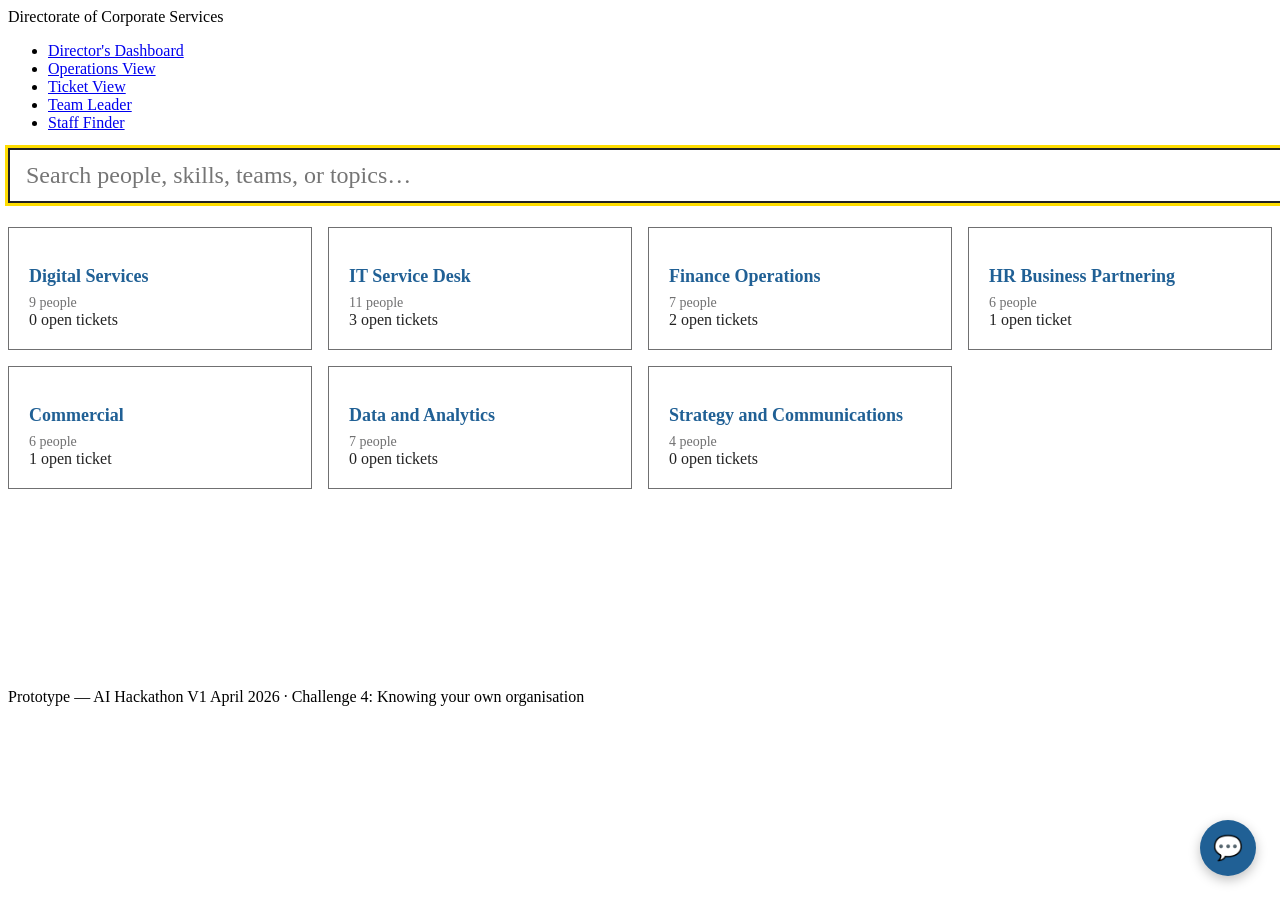
==== commit f09e7c61: "add a team leader view" ====
--- a/index.html
+++ b/index.html
@@ -50,7 +50,8 @@
     .person-card .tags { display: flex; flex-wrap: wrap; gap: 4px; margin-top: 6px; }
 
     /* Skill tags */
-    .tag { display: inline-block; background: #e2e2e3; font-size: 0.8125rem; padding: 1px 8px; border-radius: 3px; }
+    .tag { display: inline-block; background: #e2e2e3; font-size: 0.8125rem; padding: 2px 10px; border-radius: 3px; margin: 2px 0; }
+    .tags { display: flex; flex-wrap: wrap; gap: 6px; }
 
     /* Allocation bar */
     .alloc-bar-wrap { display: inline-flex; align-items: center; gap: 8px; margin-top: 6px; }
@@ -147,6 +148,7 @@
                 <li class="ons-navigation__item"><a class="ons-navigation__link" href="dashboard.html">Director's Dashboard</a></li>
                 <li class="ons-navigation__item"><a class="ons-navigation__link" href="operations.html">Operations View</a></li>
                 <li class="ons-navigation__item"><a class="ons-navigation__link" href="tickets.html">Ticket View</a></li>
+                <li class="ons-navigation__item"><a class="ons-navigation__link" href="team-leader.html">Team Leader</a></li>
                 <li class="ons-navigation__item ons-navigation__item--active"><a class="ons-navigation__link" href="index.html">Staff Finder</a></li>
               </ul>
             </nav>
@@ -360,11 +362,36 @@
     }
     html += `</div><div class="alloc-total" style="color:${col === 'red' ? '#d0021b' : col === 'amber' ? '#fe781f' : '#0f8243'}">Total: ${p.total_allocation}%</div></div></div>`;
 
-    if (leadsTeam) {
-      html += `<div class="profile-section"><h3>Leads: <a href="#/team/${encodeURIComponent(leadsTeam.team)}">${leadsTeam.team}</a></h3>`;
-      const others = leadsTeam.memberObjects.filter(m => m.employee_id !== p.employee_id);
-      html += `<div>${others.map(m => `<a class="member-link" href="#/person/${m.employee_id}">${m.name} (${m.role})</a>`).join('')}</div></div>`;
-    }
+
+    // Team members table
+    const team = teamsByName.get(p.team);
+    if (team) {
+      const lead = peopleById.get(team.team_lead);
+      html += `<div class="profile-section"><h3>Team: <a href="#/team/${encodeURIComponent(team.team)}">${team.team}</a></h3>`;
+      html += `<p style="font-size:0.875rem;color:#707071;margin-bottom:12px">Led by ${lead ? `<a href="#/person/${lead.employee_id}">${lead.name}</a>` : 'Unknown'} · ${team.headcount} people · ${team.openTicketCount} open ticket${team.openTicketCount !== 1 ? 's' : ''}</p>`;
+      html += `<div class="ons-table-scrollable__content"><table class="ons-table">
+        <thead class="ons-table__head"><tr class="ons-table__row">
+          <th class="ons-table__header" scope="col">Name</th>
+          <th class="ons-table__header" scope="col">Role</th>
+          <th class="ons-table__header" scope="col">Grade</th>
+          <th class="ons-table__header" scope="col">Allocation</th>
+          <th class="ons-table__header" scope="col">Location</th>
+        </tr></thead>
+        <tbody class="ons-table__body">`;
+      for (const m of team.memberObjects) {
+        const over = m.total_allocation > 100;
+        const isCurrent = m.employee_id === p.employee_id;
+        html += `<tr class="ons-table__row ons-table__row--clickable${over ? ' ons-table__row--warn' : ''}" onclick="location.hash='#/person/${m.employee_id}'" ${isCurrent ? 'style="background:#e8f0f8"' : ''}>
+          <td class="ons-table__cell" style="color:#206095;font-weight:700">${m.name}${isCurrent ? ' ←' : ''}</td>
+          <td class="ons-table__cell">${m.role}</td>
+          <td class="ons-table__cell"><span class="grade-badge ${m.grade}">${m.grade}</span></td>
+          <td class="ons-table__cell">${allocBarHTML(m.total_allocation)}</td>
+          <td class="ons-table__cell">${m.location}</td>
+        </tr>`;
+      }
+      html += `</tbody></table></div></div>`;
+    }
+
     app.innerHTML = html;
   }
 
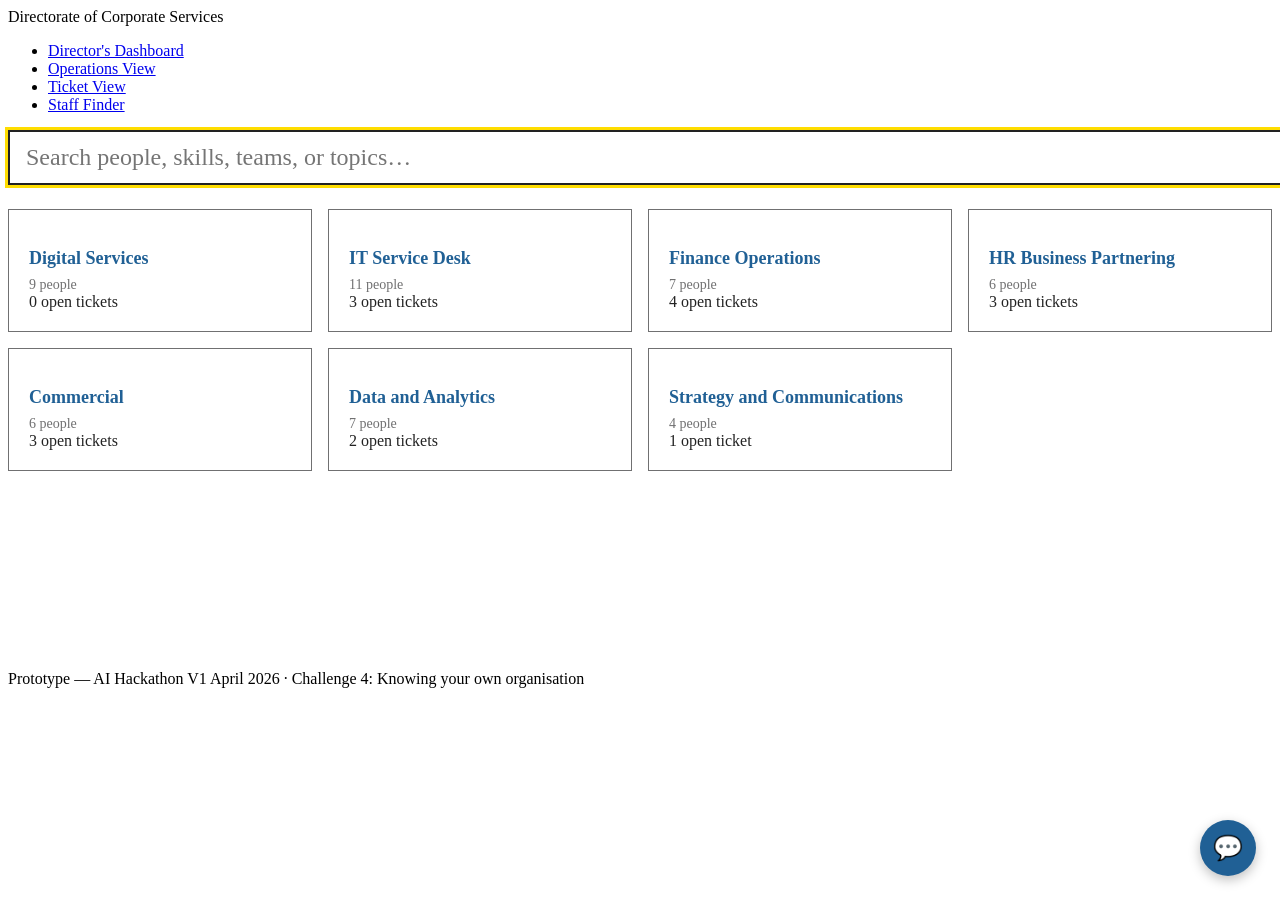
==== commit 51dd361f: "Added syntehtic data" ====
--- a/index.html
+++ b/index.html
@@ -148,7 +148,6 @@
                 <li class="ons-navigation__item"><a class="ons-navigation__link" href="dashboard.html">Director's Dashboard</a></li>
                 <li class="ons-navigation__item"><a class="ons-navigation__link" href="operations.html">Operations View</a></li>
                 <li class="ons-navigation__item"><a class="ons-navigation__link" href="tickets.html">Ticket View</a></li>
-                <li class="ons-navigation__item"><a class="ons-navigation__link" href="team-leader.html">Team Leader</a></li>
                 <li class="ons-navigation__item ons-navigation__item--active"><a class="ons-navigation__link" href="index.html">Staff Finder</a></li>
               </ul>
             </nav>
@@ -183,9 +182,9 @@
 
   async function loadFinderData() {
     const [people, tickets, orgChart] = await Promise.all([
-      fetch('data/workforce.json').then(r => r.json()),
-      fetch('data/tickets.json').then(r => r.json()),
-      fetch('data/org-chart.json').then(r => r.json()),
+      fetch('data/workforce.json', { cache: 'no-store' }).then(r => r.json()),
+      fetch('data/tickets.json', { cache: 'no-store' }).then(r => r.json()),
+      fetch('data/org-chart.json', { cache: 'no-store' }).then(r => r.json()),
     ]);
     DATA = { people, tickets, orgChart };
     for (const p of people) peopleById.set(p.employee_id, p);
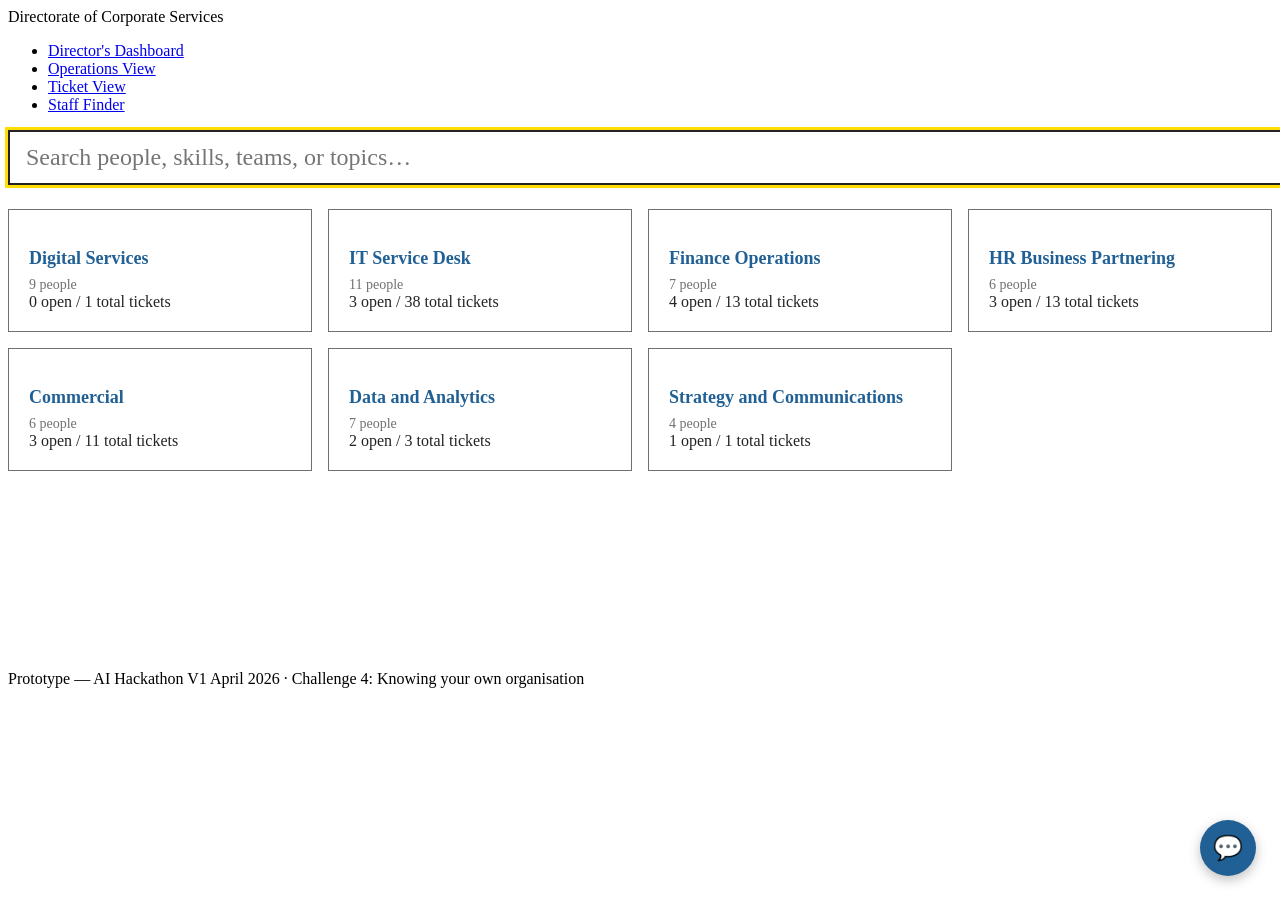
==== commit 265e331b: "Fix ticket count" ====
--- a/index.html
+++ b/index.html
@@ -248,7 +248,7 @@
         html += `<a class="team-card" href="#/team/${encodeURIComponent(name)}">
           <h3>${name}</h3>
           <div class="meta">${t.headcount} people</div>
-          <span class="ons-status ons-status--${t.openTicketCount === 0 ? 'success' : 'pending'}">${t.openTicketCount} open ticket${t.openTicketCount !== 1 ? 's' : ''}</span>
+          <span class="ons-status ons-status--${t.openTicketCount === 0 ? 'success' : 'pending'}">${t.openTicketCount} open / ${t.tickets.length} total tickets</span>
         </a>`;
       }
       html += '</div>';
@@ -285,7 +285,7 @@
           html += `<a class="team-card" href="#/team/${encodeURIComponent(name)}">
             <h3>${name}</h3>
             <div class="meta">${t.headcount} people</div>
-            <span class="ons-status ons-status--${t.openTicketCount === 0 ? 'success' : 'pending'}">${t.openTicketCount} open ticket${t.openTicketCount !== 1 ? 's' : ''}</span>
+            <span class="ons-status ons-status--${t.openTicketCount === 0 ? 'success' : 'pending'}">${t.openTicketCount} open / ${t.tickets.length} total tickets</span>
           </a>`;
         }
         html += '</div></div>';
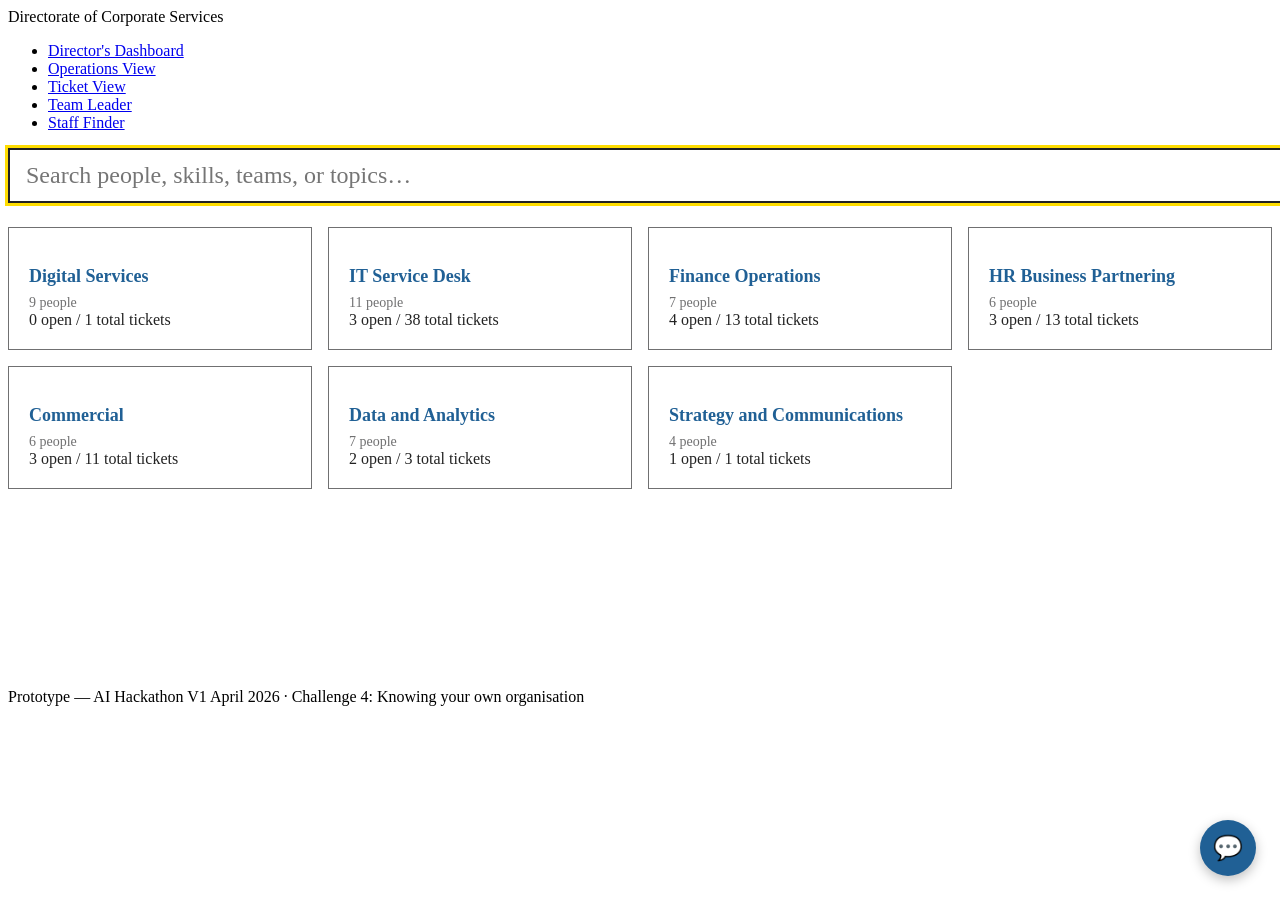
==== commit 7c28efa8: "Merge branch 'main' into feature/addMoreTicketsSyntheticData" ====
--- a/index.html
+++ b/index.html
@@ -148,6 +148,7 @@
                 <li class="ons-navigation__item"><a class="ons-navigation__link" href="dashboard.html">Director's Dashboard</a></li>
                 <li class="ons-navigation__item"><a class="ons-navigation__link" href="operations.html">Operations View</a></li>
                 <li class="ons-navigation__item"><a class="ons-navigation__link" href="tickets.html">Ticket View</a></li>
+                <li class="ons-navigation__item"><a class="ons-navigation__link" href="team-leader.html">Team Leader</a></li>
                 <li class="ons-navigation__item ons-navigation__item--active"><a class="ons-navigation__link" href="index.html">Staff Finder</a></li>
               </ul>
             </nav>
